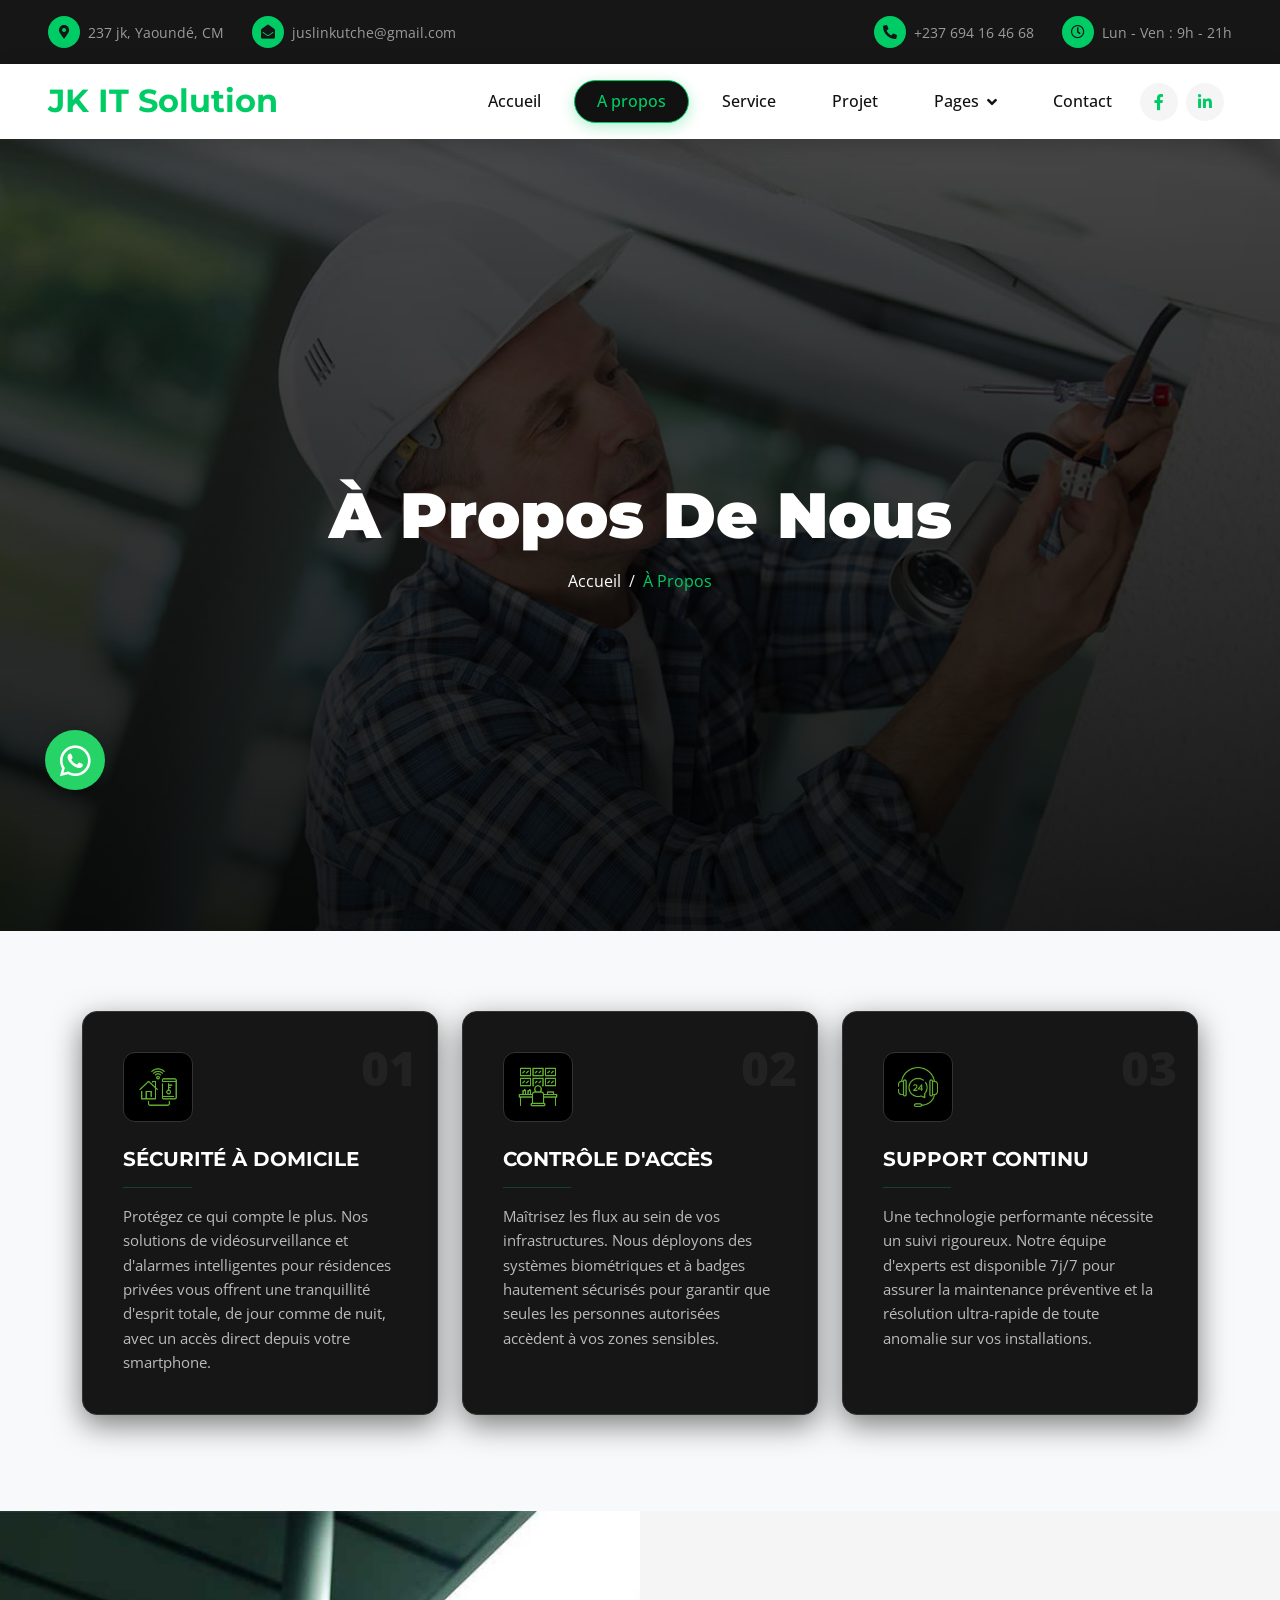
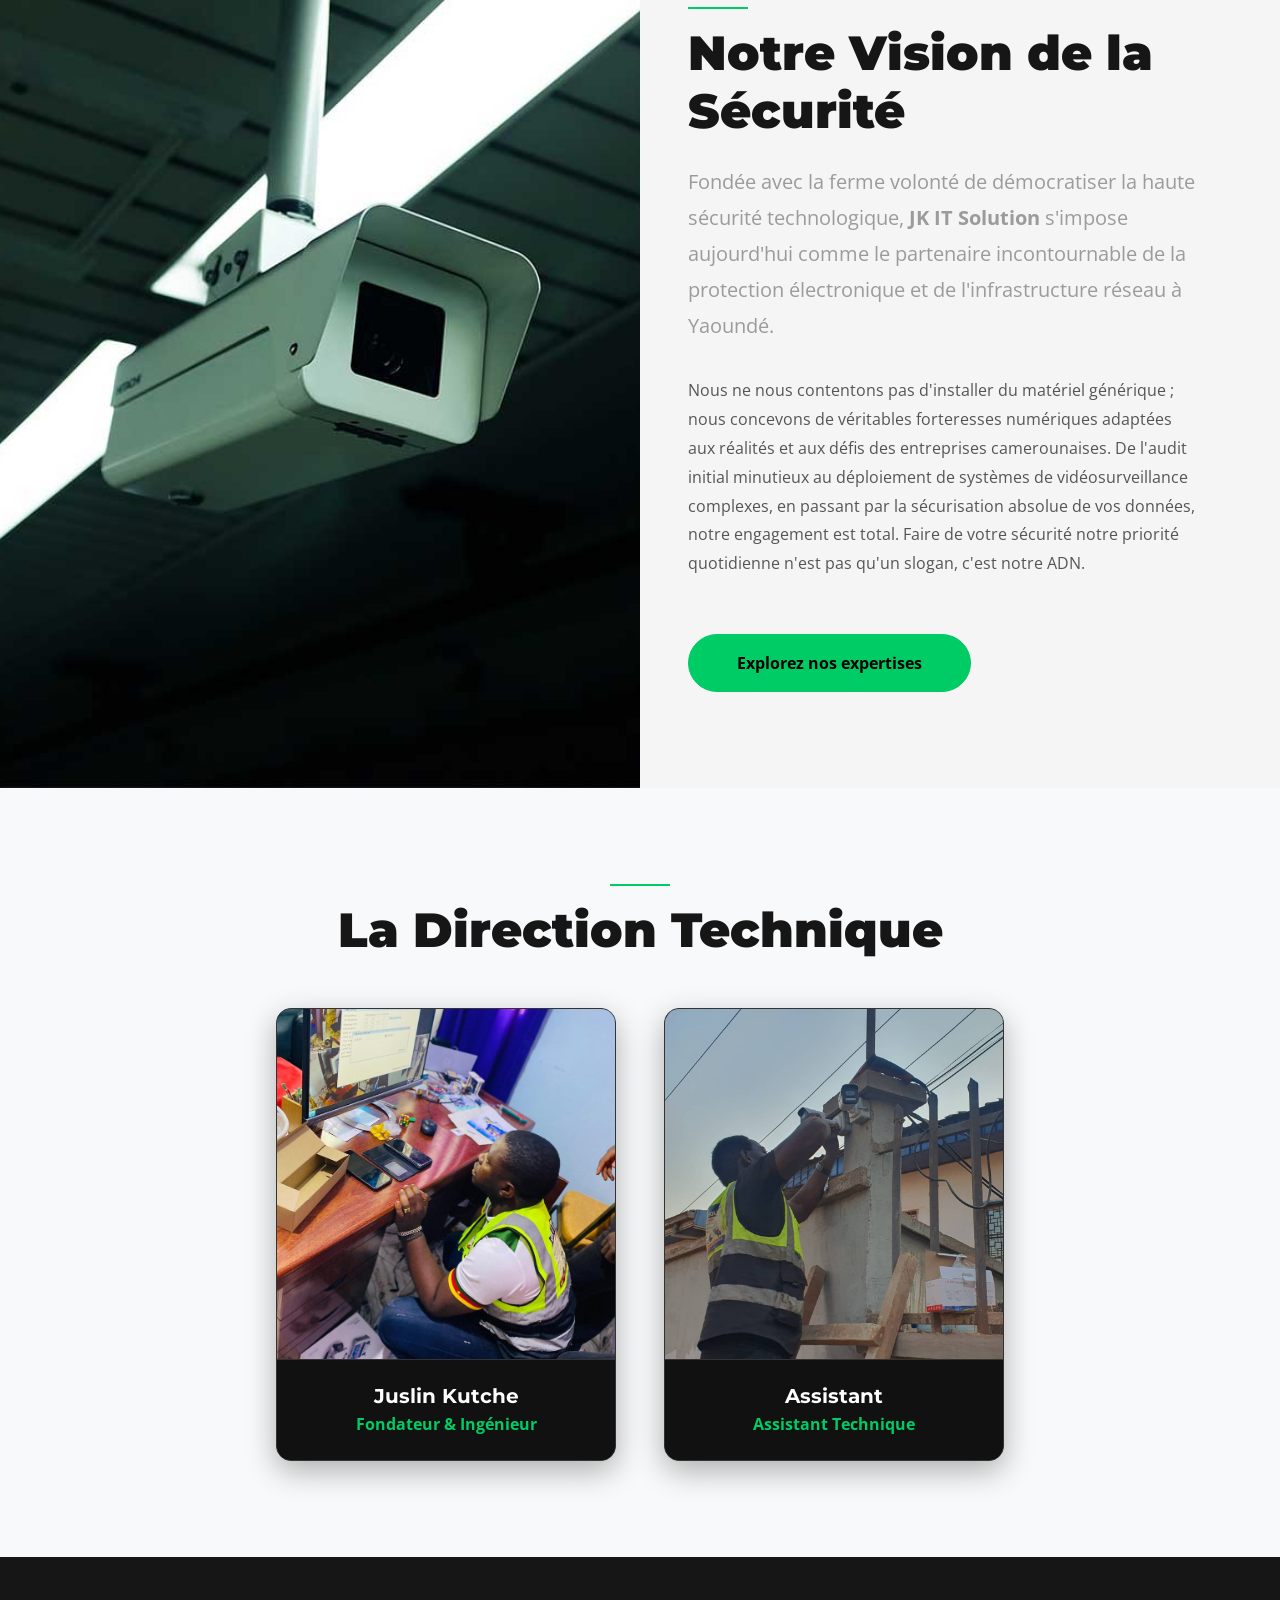
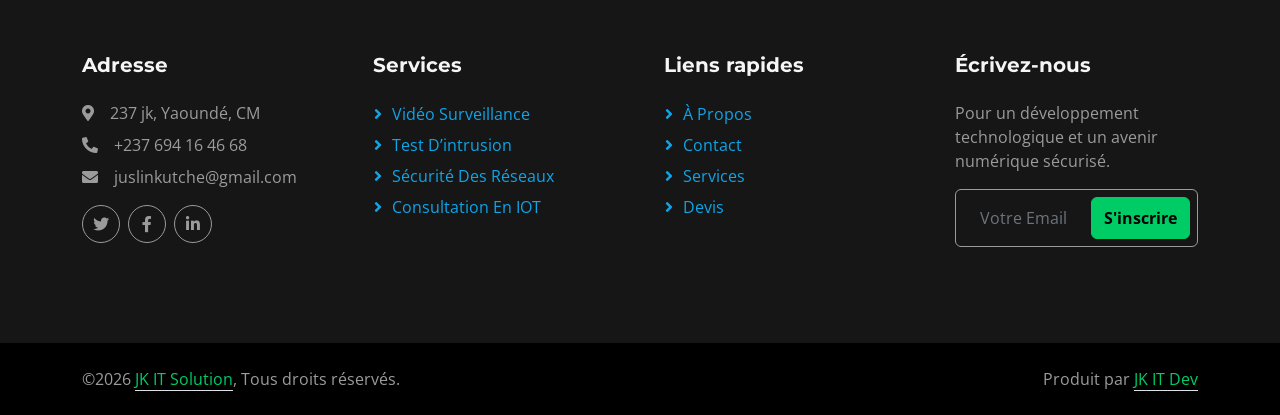
==== about.html @ 3acf7e41 "initial commit" ====
<!DOCTYPE html>
<html lang="fr">

<head>
    <meta charset="utf-8">
    <title>À Propos | JK IT Solution - Vidéosurveillance & Sécurité</title>
    <meta content="width=device-width, initial-scale=1.0" name="viewport">
    <meta content="à propos, JK IT Solution, sécurité, vidéosurveillance, ingénieur, Yaoundé" name="keywords">
    <meta content="Découvrez JK IT Solution, leader en sécurité électronique et infrastructure réseau à Yaoundé, fondé par Juslin Kutche." name="description">

    <link href="img/icon/icon-1.png" rel="icon">

    <link rel="preconnect" href="https://fonts.googleapis.com">
    <link rel="preconnect" href="https://fonts.gstatic.com" crossorigin>
    <link href="https://fonts.googleapis.com/css2?family=Montserrat:wght@500;700;900&family=Open+Sans:wght@400;500&display=swap" rel="stylesheet"> 

    <link href="https://cdnjs.cloudflare.com/ajax/libs/font-awesome/5.10.0/css/all.min.css" rel="stylesheet">
    <link href="https://cdn.jsdelivr.net/npm/bootstrap-icons@1.4.1/font/bootstrap-icons.css" rel="stylesheet">

    <link href="lib/animate/animate.min.css" rel="stylesheet">
    <link href="lib/owlcarousel/assets/owl.carousel.min.css" rel="stylesheet">
    <link href="lib/lightbox/css/lightbox.min.css" rel="stylesheet">

    <link href="css/bootstrap.min.css" rel="stylesheet">
    <link href="css/style.css" rel="stylesheet">

    <style>
        :root {
            --primary: #00cc66 !important; 
            --dark: #111111 !important; 
        }

        .text-primary { color: var(--primary) !important; }
        .bg-primary { background-color: var(--primary) !important; }
        .btn-primary { background-color: var(--primary) !important; border-color: var(--primary) !important; color: #000 !important; font-weight: bold;}
        .btn-primary:hover { background-color: #00994c !important; border-color: #00994c !important; color: #fff !important;}

        /* MENU PREMIUM */
        .navbar { box-shadow: 0 5px 20px rgba(0, 0, 0, 0.2); }
        .navbar-nav .nav-link {
            position: relative; padding: 8px 22px !important; margin: 15px 5px !important; 
            border-radius: 30px; transition: all 0.4s cubic-bezier(0.25, 0.8, 0.25, 1);
            font-weight: 600; color: #aaaaaa; border: 1px solid transparent;
        }
        .navbar-nav .nav-link:hover {
            background-color: #1a1a1a; color: var(--primary) !important;
            border: 1px solid var(--primary); transform: translateY(-2px); 
        }
        .navbar-nav .nav-link.active {
            background-color: var(--dark); color: var(--primary) !important;
            border: 1px solid var(--primary); box-shadow: 0 4px 15px rgba(0, 204, 102, 0.3);
        }

        /* EN-TÊTE GÉANT (88vh) */
        .about-page-header {
            background: linear-gradient(rgba(0, 0, 0, 0.7), rgba(0, 0, 0, 0.9)), url(../img/carousel-1.jpg) center center no-repeat;
            background-size: cover;
            height: 88vh; 
            min-height: 400px;
            display: flex;
            align-items: center;
            justify-content: center;
            margin-bottom: 5rem;
        }
        .about-page-header h1 {
            font-family: 'Montserrat', sans-serif;
            font-weight: 900;
        }

        /* BLOCS FACTS (Noir & Vert) */
        .fact-card {
            background: #161616;
            border-radius: 15px;
            padding: 40px;
            box-shadow: 0 10px 30px rgba(0, 0, 0, 0.5);
            transition: all 0.4s ease;
            border: 1px solid #333333;
            text-align: left;
            position: relative;
            overflow: hidden;
            height: 100%;
        }
        .fact-card:hover {
            transform: translateY(-12px);
            box-shadow: 0 15px 40px rgba(0, 204, 102, 0.15);
            border-color: var(--primary);
        }
        .fact-icon-box {
            width: 70px;
            height: 70px;
            background: #000000;
            border-radius: 12px;
            display: flex;
            align-items: center;
            justify-content: center;
            margin-bottom: 25px;
            transition: 0.4s;
            border: 1px solid #333;
        }
        .fact-card:hover .fact-icon-box { background: var(--primary); border-color: var(--primary); }
        .fact-card:hover .fact-icon-box img { filter: brightness(0); }
        .fact-number {
            position: absolute; right: 20px; top: 20px; font-size: 3rem; font-weight: 900;
            color: #222222; z-index: 0; transition: 0.4s;
        }
        .fact-card:hover .fact-number { color: rgba(0, 204, 102, 0.2); }
        .fact-card h5, .fact-card span { position: relative; z-index: 1; }
        .fact-card h5 { color: #ffffff; font-weight: 700; }
        .fact-card span { color: #bbbbbb; font-size: 0.95rem; line-height: 1.6; display: block;}

        /* CARTES MEMBRES DE L'ÉQUIPE */
        .team-premium-card {
            background: #161616;
            border-radius: 15px;
            overflow: hidden;
            border: 1px solid #333;
            box-shadow: 0 10px 30px rgba(0,0,0,0.3);
            transition: 0.4s;
        }
        .team-premium-card:hover {
            border-color: var(--primary);
            transform: translateY(-10px);
            box-shadow: 0 15px 40px rgba(0, 204, 102, 0.2);
        }
        .team-premium-card .text-center {
            background: #111;
            border-top: 1px solid #333;
        }
        .team-premium-card h5 { color: #fff; font-weight: 700; }
        .team-premium-card span { color: var(--primary) !important; font-weight: bold; }

        /* BOUTON WHATSAPP */
        .whatsapp-float {
            position: fixed; width: 60px; height: 60px; bottom: 110px; right: 45px; 
            background-color: #25d366; color: #FFF; border-radius: 50px; text-align: center; font-size: 35px;
            box-shadow: 2px 2px 15px rgba(0, 0, 0, 0.2); z-index: 1000; display: flex; align-items: center; justify-content: center;
            transition: transform 0.3s ease, box-shadow 0.3s ease; text-decoration: none;
        }
        .whatsapp-float:hover {
            color: #FFF; transform: scale(1.1); box-shadow: 2px 2px 20px rgba(37, 211, 102, 0.5);
        }
        @media (max-width: 768px) {
            .whatsapp-float { width: 50px; height: 50px; bottom: 80px; right: 20px; font-size: 28px; }
        }
    </style>
</head>

<body style="background-color: #f8f9fa;">
    <div id="spinner" class="show bg-white position-fixed translate-middle w-100 vh-100 top-50 start-50 d-flex align-items-center justify-content-center">
        <div class="spinner-border text-primary" style="width: 3rem; height: 3rem;" role="status">
            <span class="sr-only">Chargement...</span>
        </div>
    </div>

    <div class="container-fluid bg-dark px-5">
        <div class="row gx-4 d-none d-lg-flex">
            <div class="col-lg-6 text-start">
                <div class="h-100 d-inline-flex align-items-center py-3 me-4">
                    <div class="btn-sm-square rounded-circle bg-primary me-2">
                        <small class="fa fa-map-marker-alt text-dark"></small>
                    </div>
                    <small>237 jk, Yaoundé, CM</small>
                </div>
                <div class="h-100 d-inline-flex align-items-center py-3">
                    <div class="btn-sm-square rounded-circle bg-primary me-2">
                        <small class="fa fa-envelope-open text-dark"></small>
                    </div>
                    <small>juslinkutche@gmail.com</small>
                </div>
            </div>
            <div class="col-lg-6 text-end">
                <div class="h-100 d-inline-flex align-items-center py-3 me-4">
                    <div class="btn-sm-square rounded-circle bg-primary me-2">
                        <small class="fa fa-phone-alt text-dark"></small>
                    </div>
                    <small>+237 694 16 46 68</small>
                </div>
                <div class="h-100 d-inline-flex align-items-center py-3">
                    <div class="btn-sm-square rounded-circle bg-primary me-2">
                        <small class="far fa-clock text-dark"></small>
                    </div>
                    <small>Lun - Ven : 9h - 21h</small>
                </div>
            </div>
        </div>
    </div>

    <nav class="navbar navbar-expand-lg bg-white navbar-light sticky-top p-0 px-4 px-lg-5">
        <a href="index.html" class="navbar-brand d-flex align-items-center">
            <h2 class="m-0 text-primary">JK IT Solution</h2>
        </a>
        <button type="button" class="navbar-toggler" data-bs-toggle="collapse" data-bs-target="#navbarCollapse">
            <span class="navbar-toggler-icon"></span>
        </button>
        <div class="collapse navbar-collapse" id="navbarCollapse">
            <div class="navbar-nav ms-auto py-4 py-lg-0">
                <a href="index.html" class="nav-item nav-link">Accueil</a>
                <a href="about.html" class="nav-item nav-link active">A propos</a>
                <a href="service.html" class="nav-item nav-link">Service</a>
                <a href="project.html" class="nav-item nav-link">Projet</a>
                <div class="nav-item dropdown">
                    <a href="#" class="nav-link dropdown-toggle" data-bs-toggle="dropdown">Pages</a>
                    <div class="dropdown-menu rounded-0 rounded-bottom m-0">
                        <a href="feature.html" class="dropdown-item">Fonctionnalites</a>
                        <a href="quote.html" class="dropdown-item">Devis gratuit</a>
                        <a href="team.html" class="dropdown-item">Notre equipe</a>
                        <a href="testimonial.html" class="dropdown-item">Temoignages</a>
                    </div>
                </div>
                <a href="contact.html" class="nav-item nav-link">Contact</a>
            </div>
            <div class="h-100 d-lg-inline-flex align-items-center d-none">
                <a class="btn btn-square rounded-circle bg-light text-primary me-2" href="https://web.facebook.com/profile.php?id=61574640522614" target="_blank"><i
                    class="fab fa-facebook-f"></i></a>
                <a class="btn btn-square rounded-circle bg-light text-primary me-2" href=""><i class="fab fa-linkedin-in"></i></a>
            </div>
        </div>
    </nav>

    <div class="container-fluid page-header about-page-header wow fadeIn" data-wow-delay="0.1s">
        <div class="container text-center py-5">
            <h1 class="display-3 text-white mb-3 animated slideInDown">À Propos De Nous</h1>
            <nav aria-label="breadcrumb animated slideInDown">
                <ol class="breadcrumb justify-content-center mb-0">
                    <li class="breadcrumb-item"><a class="text-white" href="index.html">Accueil</a></li>
                    <li class="breadcrumb-item text-primary active" aria-current="page">À Propos</li>
                </ol>
            </nav>
        </div>
    </div>

    <div class="container-xxl py-5 mt-n5">
        <div class="container">
            <div class="row g-4 justify-content-center">
                <div class="col-md-6 col-lg-4 wow fadeInUp" data-wow-delay="0.1s">
                    <div class="fact-card">
                        <div class="fact-number">01</div>
                        <div class="fact-icon-box">
                            <img src="img/icon/icon-3.png" alt="Sécurité Maison" width="40">
                        </div>
                        <h5>SÉCURITÉ À DOMICILE</h5>
                        <hr class="w-25 text-primary my-3">
                        <span>Protégez ce qui compte le plus. Nos solutions de vidéosurveillance et d'alarmes intelligentes pour résidences privées vous offrent une tranquillité d'esprit totale, de jour comme de nuit, avec un accès direct depuis votre smartphone.</span>
                    </div>
                </div>
                <div class="col-md-6 col-lg-4 wow fadeInUp" data-wow-delay="0.3s">
                    <div class="fact-card">
                        <div class="fact-number">02</div>
                        <div class="fact-icon-box">
                            <img src="img/icon/icon-4.png" alt="Accès Contrôlé" width="40">
                        </div>
                        <h5>CONTRÔLE D'ACCÈS</h5>
                        <hr class="w-25 text-primary my-3">
                        <span>Maîtrisez les flux au sein de vos infrastructures. Nous déployons des systèmes biométriques et à badges hautement sécurisés pour garantir que seules les personnes autorisées accèdent à vos zones sensibles.</span>
                    </div>
                </div>
                <div class="col-md-6 col-lg-4 wow fadeInUp" data-wow-delay="0.5s">
                    <div class="fact-card">
                        <div class="fact-number">03</div>
                        <div class="fact-icon-box">
                            <img src="img/icon/icon-2.png" alt="Support" width="40">
                        </div>
                        <h5>SUPPORT CONTINU</h5>
                        <hr class="w-25 text-primary my-3">
                        <span>Une technologie performante nécessite un suivi rigoureux. Notre équipe d'experts est disponible 7j/7 pour assurer la maintenance préventive et la résolution ultra-rapide de toute anomalie sur vos installations.</span>
                    </div>
                </div>
            </div>
        </div>
    </div>

    <div class="container-fluid bg-light overflow-hidden my-5 px-lg-0">
        <div class="container about px-lg-0">
            <div class="row g-0 mx-lg-0">
                <div class="col-lg-6 ps-lg-0" style="min-height: 400px;">
                    <div class="position-relative h-100">
                        <img class="position-absolute img-fluid w-100 h-100" src="img/about.jpg" style="object-fit: cover;" alt="Caméra de surveillance JK IT Solution">
                    </div>
                </div>
                <div class="col-lg-6 about-text py-5 wow fadeIn" data-wow-delay="0.5s">
                    <div class="p-lg-5 pe-lg-0">
                        <div class="bg-primary mb-3" style="width: 60px; height: 2px;"></div>
                        <h1 class="display-5 mb-4">Notre Vision de la Sécurité</h1>
                        <p class="mb-4 pb-2 fs-5" style="line-height: 1.8;">
                            Fondée avec la ferme volonté de démocratiser la haute sécurité technologique, <strong>JK IT Solution</strong> s'impose aujourd'hui comme le partenaire incontournable de la protection électronique et de l'infrastructure réseau à Yaoundé. 
                        </p>
                        <p class="mb-5 pb-2" style="line-height: 1.8; color: #555;">
                            Nous ne nous contentons pas d'installer du matériel générique ; nous concevons de véritables forteresses numériques adaptées aux réalités et aux défis des entreprises camerounaises. De l'audit initial minutieux au déploiement de systèmes de vidéosurveillance complexes, en passant par la sécurisation absolue de vos données, notre engagement est total. Faire de votre sécurité notre priorité quotidienne n'est pas qu'un slogan, c'est notre ADN.
                        </p>
                        
                        <a href="service.html" class="btn btn-primary rounded-pill py-3 px-5">Explorez nos expertises</a>
                    </div>
                </div>
            </div>
        </div>
    </div>

    <div class="container-xxl py-5 mb-5">
        <div class="container">
            <div class="text-center wow fadeInUp" data-wow-delay="0.1s">
                <div class="bg-primary mb-3 mx-auto" style="width: 60px; height: 2px;"></div>
                <h1 class="display-5 mb-5">La Direction Technique</h1>
            </div>
            <div class="row g-5 justify-content-center">
                <div class="col-lg-4 col-md-6 wow fadeInUp" data-wow-delay="0.1s">
                    <div class="team-premium-card">
                        <div class="overflow-hidden position-relative">
                            <img class="img-fluid w-100" src="img/image1.jpg" alt="Juslin Kutche" style="height: 350px; object-fit: cover;">
                        </div>
                        <div class="text-center p-4">
                            <h5 class="mb-1">Juslin Kutche</h5>
                            <span class="text-primary d-block">Fondateur & Ingénieur</span>
                        </div>
                    </div>
                </div>
                <div class="col-lg-4 col-md-6 wow fadeInUp" data-wow-delay="0.3s">
                    <div class="team-premium-card">
                        <div class="overflow-hidden position-relative">
                            <img class="img-fluid w-100" src="img/image2.jpg" alt="Assistant Technique" style="height: 350px; object-fit: cover;">                          
                        </div>
                        <div class="text-center p-4">
                            <h5 class="mb-1">Assistant</h5>
                            <span class="text-primary d-block">Assistant Technique</span>
                        </div>
                    </div>
                </div>
            </div>
        </div>
    </div>
    <div class="container-fluid bg-dark text-secondary footer py-5 wow fadeIn" data-wow-delay="0.1s">
        <div class="container py-5">
            <div class="row g-5">
                <div class="col-lg-3 col-md-6">
                    <h5 class="text-light mb-4">Adresse</h5>
                    <p class="mb-2"><i class="fa fa-map-marker-alt me-3"></i>237 jk, Yaoundé, CM</p>
                    <p class="mb-2"><i class="fa fa-phone-alt me-3"></i>+237 694 16 46 68</p>
                    <p class="mb-2"><i class="fa fa-envelope me-3"></i>juslinkutche@gmail.com</p>
                    <div class="d-flex pt-2">
                        <a class="btn btn-square btn-outline-secondary rounded-circle me-2" href="#"><i class="fab fa-twitter"></i></a>
                        <a class="btn btn-square btn-outline-secondary rounded-circle me-2" href="https://web.facebook.com/profile.php?id=61574640522614" target="_blank"><i class="fab fa-facebook-f"></i></a>
                        <a class="btn btn-square btn-outline-secondary rounded-circle me-2" href="#"><i class="fab fa-linkedin-in"></i></a>
                    </div>
                </div>
                <div class="col-lg-3 col-md-6">
                    <h5 class="text-light mb-4">Services</h5>
                    <a class="btn btn-link" href="service.html">Vidéo surveillance</a>
                    <a class="btn btn-link" href="service.html">Test d’intrusion</a>
                    <a class="btn btn-link" href="service.html">Sécurité des réseaux</a>
                    <a class="btn btn-link" href="service.html">Consultation en IOT</a>
                </div>
                <div class="col-lg-3 col-md-6">
                    <h5 class="text-light mb-4">Liens rapides</h5>
                    <a class="btn btn-link" href="about.html">À propos </a>
                    <a class="btn btn-link" href="contact.html">Contact </a>
                    <a class="btn btn-link" href="service.html">Services</a>
                    <a class="btn btn-link" href="quote.html">Devis</a>
                </div>
                <div class="col-lg-3 col-md-6">
                    <h5 class="text-light mb-4">Écrivez-nous</h5>
                    <p>Pour un développement technologique et un avenir numérique sécurisé.</p>
                    <div class="position-relative w-100">
                        <input required class="form-control bg-transparent border-secondary w-100 py-3 ps-4 pe-5" type="text" placeholder="Votre Email">
                        <a href="contact.html"><button type="button" class="btn btn-primary py-2 position-absolute top-0 end-0 mt-2 me-2">S'inscrire</button></a>
                    </div>
                </div>
            </div>
        </div>
    </div>
    
    <div class="container-fluid py-4" style="background: #000000;">
        <div class="container">
            <div class="row">
                <div class="col-md-6 text-center text-md-start mb-3 mb-md-0">
                    &copy;<span id="year"></span> <a class="border-bottom text-primary" href="#">JK IT Solution</a>, Tous droits réservés.
                </div>
                <div class="col-md-6 text-center text-md-end">
                    Produit par <a class="border-bottom text-primary" href="#">JK IT Dev</a>
                </div>
            </div>
        </div>
    </div>

    <a href="https://wa.me/237694164668" class="whatsapp-float" target="_blank" rel="noopener noreferrer">
        <i class="fab fa-whatsapp"></i>
    </a>

    <a href="#" class="btn btn-lg btn-primary btn-lg-square rounded-circle back-to-top"><i class="bi bi-arrow-up text-dark"></i></a>

    <script src="https://code.jquery.com/jquery-3.4.1.min.js"></script>
    <script src="https://cdn.jsdelivr.net/npm/bootstrap@5.0.0/dist/js/bootstrap.bundle.min.js"></script>
    <script src="lib/wow/wow.min.js"></script>
    <script src="lib/easing/easing.min.js"></script>
    <script src="lib/waypoints/waypoints.min.js"></script>
    <script src="lib/counterup/counterup.min.js"></script>
    <script src="lib/owlcarousel/owl.carousel.min.js"></script>
    <script src="lib/isotope/isotope.pkgd.min.js"></script>
    <script src="lib/lightbox/js/lightbox.min.js"></script>

    <script src="js/main.js"></script>
</body>
</html>
---- css/style.css ----
/********** Template CSS **********/
/* 1. TYPOGRAPHIE : Importation de la police Montserrat pour un look Tech/Cyber */
@import url('https://fonts.googleapis.com/css2?family=Montserrat:wght@500;700;900&display=swap');

:root {
    /* 2. COULEURS : Palette modernisée "Sécurité & IT" */
    --primary: #1E3A8A; /* Bleu marine pro (inspire la sécurité et la confiance) */
    --secondary: #0EA5E9; /* Bleu cyan/clair (pour les accents et le dynamisme) */
    --light: #F3F4F6;
    --dark: #111827;
}

/* Application de la nouvelle police aux titres pour un design plus géométrique et prestigieux */
h1, h2, h3, h4, h5, h6, .navbar-brand {
    font-family: 'Montserrat', sans-serif !important;
}

.fw-medium {
    font-weight: 500 !important;
}

.fw-bold {
    font-weight: 700 !important;
}

.fw-black {
    font-weight: 900 !important;
}

.back-to-top {
    position: fixed;
    display: none;
    right: 45px;
    bottom: 45px;
    z-index: 99;
}


/*** Spinner ***/
#spinner {
    opacity: 0;
    visibility: hidden;
    transition: opacity .5s ease-out, visibility 0s linear .5s;
    z-index: 99999;
}

#spinner.show {
    transition: opacity .5s ease-out, visibility 0s linear 0s;
    visibility: visible;
    opacity: 1;
}


/*** Button ***/
.btn {
    font-weight: 500;
    transition: .5s;
}

.btn.btn-primary {
    color: #FFFFFF;
}

.btn-square {
    width: 38px;
    height: 38px;
}

.btn-sm-square {
    width: 32px;
    height: 32px;
}

.btn-lg-square {
    width: 48px;
    height: 48px;
}

.btn-square,
.btn-sm-square,
.btn-lg-square {
    padding: 0;
    display: flex;
    align-items: center;
    justify-content: center;
    font-weight: normal;
}

/*** Navbar ***/
.navbar.sticky-top {
    top: -100px;
    transition: .5s;
}

.navbar .navbar-brand {
    height: 75px;
}

.navbar .navbar-nav .nav-link {
    margin-right: 30px;
    padding: 25px 0;
    color: var(--dark);
    font-weight: 500;
    outline: none;
}

.navbar .navbar-nav .nav-link:hover,
.navbar .navbar-nav .nav-link.active {
    color: var(--primary);
}

.navbar .dropdown-toggle::after {
    border: none;
    content: "\f107";
    font-family: "Font Awesome 5 Free";
    font-weight: 900;
    vertical-align: middle;
    margin-left: 8px;
}

@media (max-width: 991.98px) {
    .navbar .navbar-nav .nav-link  {
        margin-right: 0;
        padding: 10px 0;
    }

    .navbar .navbar-nav {
        border-top: 1px solid #EEEEEE;
    }
}

@media (min-width: 992px) {
    .navbar .nav-item .dropdown-menu {
        display: block;
        border: none;
        margin-top: 0;
        top: 150%;
        opacity: 0;
        visibility: hidden;
        transition: .5s;
    }

    .navbar .nav-item:hover .dropdown-menu {
        top: 100%;
        visibility: visible;
        transition: .5s;
        opacity: 1;
    }
}

.navbar .btn:hover {
    color: #FFFFFF !important;
    background: var(--primary) !important;
}


/*** Header ***/
.header-carousel .carousel-inner {
    position: absolute;
    width: 100%;
    height: 100%;
    top: 0;
    left: 0;
    display: flex;
    align-items: center;
    background: rgba(22, 22, 22, .7);
}

@media (max-width: 768px) {
    .header-carousel .owl-carousel-item {
        position: relative;
        min-height: 500px;
    }
    
    .header-carousel .owl-carousel-item img {
        position: absolute;
        width: 100%;
        height: 100%;
        object-fit: cover;
    }

    .header-carousel .owl-carousel-item h5,
    .header-carousel .owl-carousel-item p {
        font-size: 14px !important;
        font-weight: 400 !important;
    }

    .header-carousel .owl-carousel-item h1 {
        font-size: 30px;
        font-weight: 600;
    }
}

.header-carousel .owl-nav {
    position: absolute;
    width: 200px;
    height: 45px;
    bottom: 30px;
    left: 50%;
    transform: translateX(-50%);
    display: flex;
    justify-content: space-between;
}

.header-carousel .owl-nav .owl-prev,
.header-carousel .owl-nav .owl-next {
    width: 45px;
    height: 45px;
    display: flex;
    align-items: center;
    justify-content: center;
    color: #FFFFFF;
    background: transparent;
    border: 1px solid #FFFFFF;
    border-radius: 45px;
    font-size: 22px;
    transition: .5s;
}

.header-carousel .owl-nav .owl-prev:hover,
.header-carousel .owl-nav .owl-next:hover {
    background: var(--primary);
    border-color: var(--primary);
}

.header-carousel .owl-dots {
    position: absolute;
    height: 45px;
    bottom: 30px;
    left: 50%;
    transform: translateX(-50%);
    display: flex;
    align-items: center;
    justify-content: center;
}

.header-carousel .owl-dot {
    position: relative;
    display: inline-block;
    margin: 0 5px;
    width: 15px;
    height: 15px;
    background: transparent;
    border: 1px solid #FFFFFF;
    border-radius: 15px;
    transition: .5s;
}

.header-carousel .owl-dot::after {
    position: absolute;
    content: "";
    width: 5px;
    height: 5px;
    top: 4px;
    left: 4px;
    background: #FFFFFF;
    border-radius: 5px;
}

.header-carousel .owl-dot.active {
    background: var(--primary);
    border-color: var(--primary);
}

.page-header {
    background: linear-gradient(rgba(22, 22, 22, .7), rgba(22, 22, 22, .7)), url(../img/carousel-1.jpg) center center no-repeat;
    background-size: cover;
}

.breadcrumb-item + .breadcrumb-item::before {
    color: var(--light);
}


/*** About ***/
@media (min-width: 992px) {
    .container.about {
        max-width: 100% !important;
    }

    .about-text  {
        padding-right: calc(((100% - 960px) / 2) + .75rem);
    }
}

@media (min-width: 1200px) {
    .about-text  {
        padding-right: calc(((100% - 1140px) / 2) + .75rem);
    }
}

@media (min-width: 1400px) {
    .about-text  {
        padding-right: calc(((100% - 1320px) / 2) + .75rem);
    }
}


/*** Service ***/
.service-row {
    box-shadow: 0 0 45px rgba(9, 77, 166, 0.08);
}

.service-item {
    border-color: rgba(11, 30, 100, 0.03) !important;
    /* 3. INTERACTIVITÉ : Ajout de la transition pour l'animation fluide */
    transition: transform 0.3s ease, box-shadow 0.3s ease;
}

/* 3. INTERACTIVITÉ : Effet de soulèvement (Hover) au passage de la souris */
.service-item:hover {
    transform: translateY(-10px);
    box-shadow: 0 10px 25px rgba(30, 58, 138, 0.15); /* Ombre aux tons bleutés */
    border-color: transparent !important;
}

.service-item .btn {
    width: 38px;
    height: 38px;
    display: inline-flex;
    align-items: center;
    color: #FFFFFF;
    background: var(--primary);
    border-radius: 38px;
    white-space: nowrap;
    overflow: hidden;
    transition: .5s;
}

.service-item:hover .btn {
    width: 140px;
}


/*** Feature ***/
@media (min-width: 992px) {
    .container.feature {
        max-width: 100% !important;
    }

    .feature-text  {
        padding-left: calc(((100% - 960px) / 2) + .75rem);
    }
}

@media (min-width: 1200px) {
    .feature-text  {
        padding-left: calc(((100% - 1140px) / 2) + .75rem);
    }
}

@media (min-width: 1400px) {
    .feature-text  {
        padding-left: calc(((100% - 1320px) / 2) + .75rem);
    }
}


/*** Project Portfolio ***/
#portfolio-flters li {
    display: inline-block;
    font-weight: 500;
    color: var(--dark);
    cursor: pointer;
    transition: .5s;
    border-bottom: 2px solid transparent;
}

#portfolio-flters li:hover,
#portfolio-flters li.active {
    color: var(--primary);
    border-color: var(--primary);
}

.portfolio-inner {
    position: relative;
    overflow: hidden;
    box-shadow: 0 0 45px rgba(0, 0, 0, .07);
}

.portfolio-inner img {
    transition: .5s;
}

.portfolio-inner:hover img {
    transform: scale(1.1);
}

.portfolio-inner .portfolio-text {
    position: absolute;
    width: 100%;
    left: 0;
    bottom: -50px;
    opacity: 0;
    transition: .5s;
}

.portfolio-inner:hover .portfolio-text {
    bottom: 0;
    opacity: 1;
}


/*** Quote ***/
@media (min-width: 992px) {
    .container.quote {
        max-width: 100% !important;
    }

    .quote-text  {
        padding-right: calc(((100% - 960px) / 2) + .75rem);
    }
}

@media (min-width: 1200px) {
    .quote-text  {
        padding-right: calc(((100% - 1140px) / 2) + .75rem);
    }
}

@media (min-width: 1400px) {
    .quote-text  {
        padding-right: calc(((100% - 1320px) / 2) + .75rem);
    }
}


/*** Team ***/
.team-item {
    box-shadow: 0 0 45px rgba(0, 0, 0, .08);
}

.team-item img {
    transition: .5s;
}

.team-item:hover img {
    transform: scale(1.1);
}

.team-item .team-social {
    position: absolute;
    width: 0;
    height: 0;
    top: 50%;
    left: 50%;
    display: flex;
    align-items: center;
    justify-content: center;
    background: rgba(22, 22, 22, .7);
    opacity: 0;
    transition: .5s;
}

.team-item:hover .team-social {
    width: 100%;
    height: 100%;
    top: 0;
    left: 0;
    opacity: 1;
}

.team-item .team-social .btn {
    opacity: 0;
}

.team-item:hover .team-social .btn {
    opacity: 1;
}


/*** Testimonial ***/
.testimonial-carousel {
    display: flex !important;
    flex-direction: column-reverse;
    max-width: 700px;
    margin: 0 auto;
}

.testimonial-carousel .owl-dots {
    height: 100px;
    display: flex;
    align-items: center;
    justify-content: center;
    margin-bottom: 30px;
}

.testimonial-carousel .owl-dots .owl-dot {
    position: relative;
    width: 60px;
    height: 60px;
    margin: 0 5px;
    transition: .5s;
}

.testimonial-carousel .owl-dots .owl-dot.active {
    width: 100px;
    height: 100px;
}

.testimonial-carousel .owl-dots .owl-dot::after {
    position: absolute;
    width: 40px;
    height: 40px;
    bottom: -20px;
    left: 50%;
    transform: translateX(-50%);
    display: flex;
    align-items: center;
    justify-content: center;
    content: "\f10d";
    font-family: "Font Awesome 5 Free";
    font-weight: 900;
    color: var(--primary);
    background: aqua;
    border-radius: 40px;
    transition: .5s;
    opacity: 0;
}

.testimonial-carousel .owl-dots .owl-dot.active::after {
    opacity: 1;
}

.testimonial-carousel .owl-dots .owl-dot img {
    border-radius: 60px;
    opacity: .4;
    transition: .5s;
}

.testimonial-carousel .owl-dots .owl-dot.active img {
    opacity: 1;
}


/*** Contact ***/
@media (min-width: 992px) {
    .container.contact {
        max-width: 100% !important;
    }

    .contact-text  {
        padding-left: calc(((100% - 960px) / 2) + .75rem);
    }
}

@media (min-width: 1200px) {
    .contact-text  {
        padding-left: calc(((100% - 1140px) / 2) + .75rem);
    }
}

@media (min-width: 1400px) {
    .contact-text  {
        padding-left: calc(((100% - 1320px) / 2) + .75rem);
    }
}


/*** Footer ***/
.footer .btn.btn-link {
    display: block;
    margin-bottom: 5px;
    padding: 0;
    text-align: left;
    color: var(--secondary);
    font-weight: normal;
    text-transform: capitalize;
    transition: .3s;
}

.footer .btn.btn-link::before {
    position: relative;
    content: "\f105";
    font-family: "Font Awesome 5 Free";
    font-weight: 900;
    margin-right: 10px;
}

.footer .btn.btn-link:hover {
    color: var(--primary);
    letter-spacing: 1px;
    box-shadow: none;
}
/*** WhatsApp Floating Button ***/
.whatsapp-float {
    position: fixed;
    width: 60px;
    height: 60px;
    bottom: 45px;
    left: 45px; 
    background-color: #25d366;
    color: #FFF;
    border-radius: 50px;
    text-align: center;
    font-size: 35px;
    box-shadow: 2px 2px 15px rgba(0, 0, 0, 0.2);
    z-index: 1000;
    display: flex;
    align-items: center;
    justify-content: center;
    transition: transform 0.3s ease, box-shadow 0.3s ease;
    text-decoration: none;
}

.whatsapp-float:hover {
    color: #FFF;
    transform: scale(1.1);
    box-shadow: 2px 2px 20px rgba(37, 211, 102, 0.5);
}

@media (max-width: 768px) {
    .whatsapp-float {
        width: 50px;
        height: 50px;
        bottom: 20px;
        left: 20px;
        font-size: 28px;
    }
}
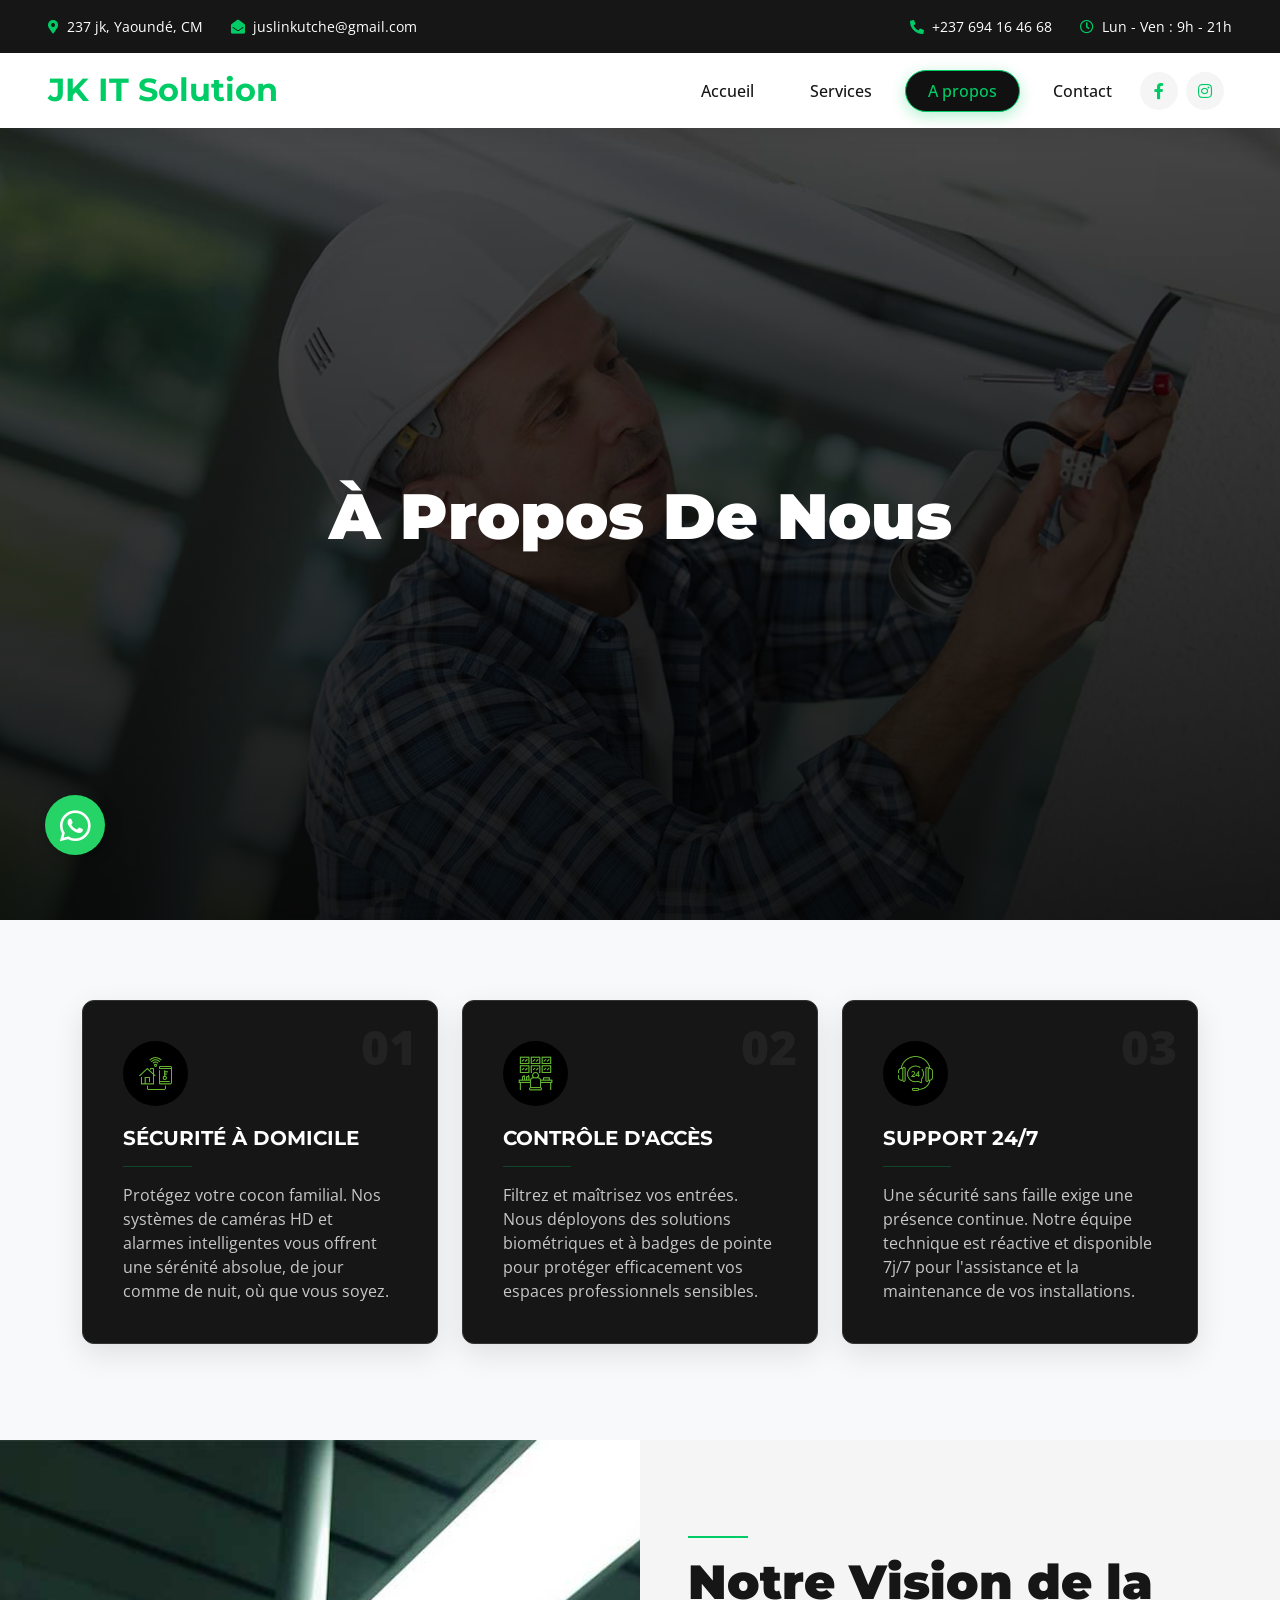
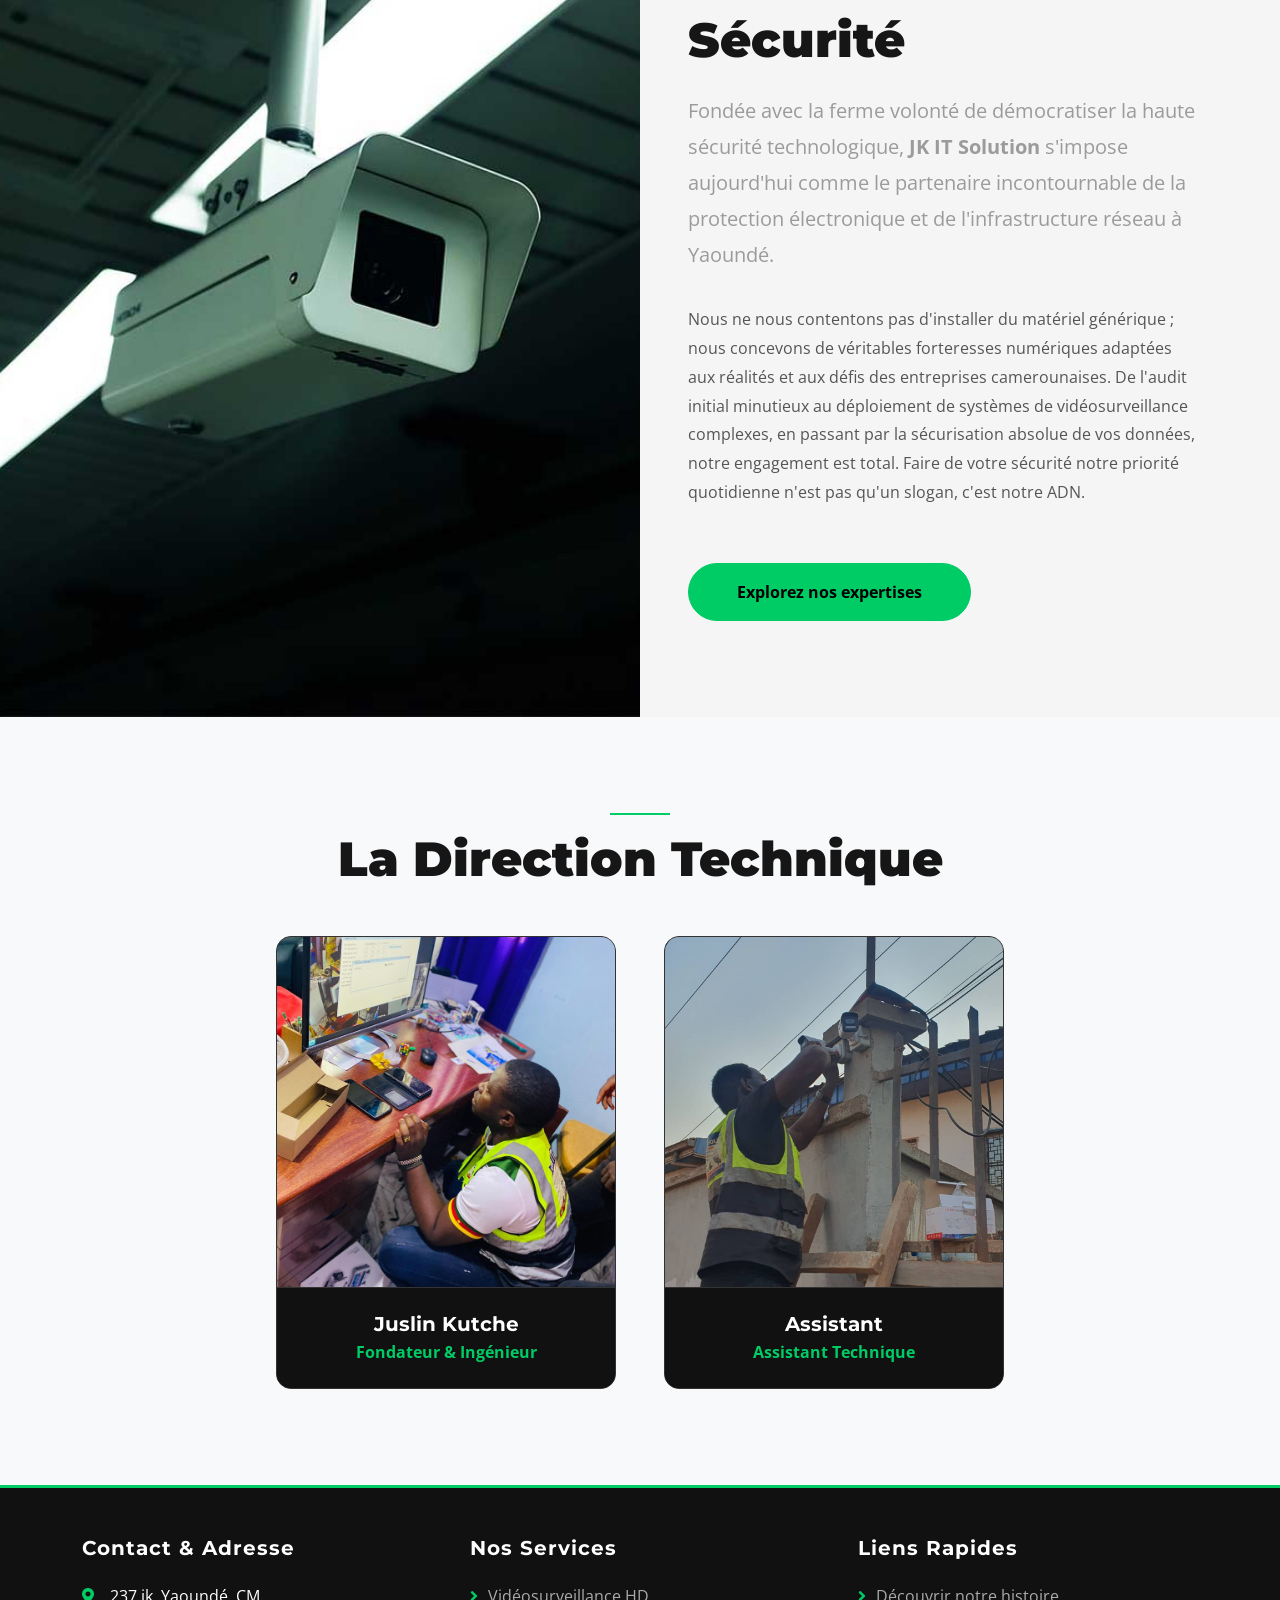
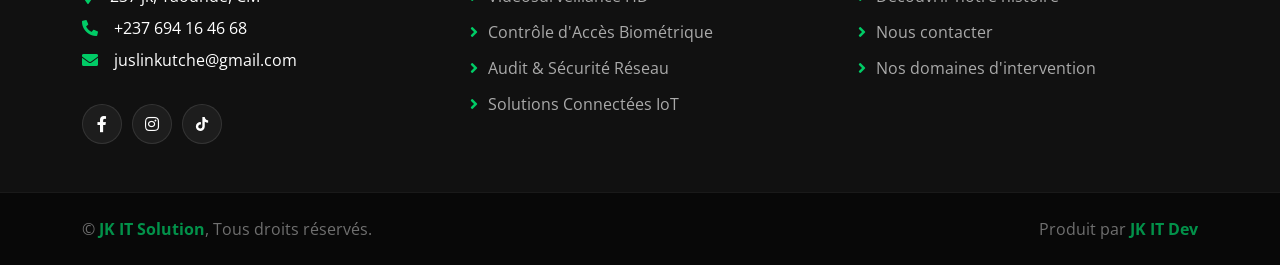
==== commit 2d1a34f1: "page A propos terminé" ====
--- a/about.html
+++ b/about.html
@@ -27,7 +27,7 @@
     <style>
         :root {
             --primary: #00cc66 !important; 
-            --dark: #111111 !important; 
+            --dark: #161616 !important; 
         }
 
         .text-primary { color: var(--primary) !important; }
@@ -35,23 +35,23 @@
         .btn-primary { background-color: var(--primary) !important; border-color: var(--primary) !important; color: #000 !important; font-weight: bold;}
         .btn-primary:hover { background-color: #00994c !important; border-color: #00994c !important; color: #fff !important;}
 
-        /* MENU PREMIUM */
-        .navbar { box-shadow: 0 5px 20px rgba(0, 0, 0, 0.2); }
+        /* MENU PREMIUM EN PILULES */
+        .navbar { box-shadow: 0 5px 20px rgba(0, 0, 0, 0.1); background-color: #ffffff !important; }
         .navbar-nav .nav-link {
             position: relative; padding: 8px 22px !important; margin: 15px 5px !important; 
             border-radius: 30px; transition: all 0.4s cubic-bezier(0.25, 0.8, 0.25, 1);
-            font-weight: 600; color: #aaaaaa; border: 1px solid transparent;
+            font-weight: 600; color: #555555; border: 1px solid transparent;
         }
         .navbar-nav .nav-link:hover {
             background-color: #1a1a1a; color: var(--primary) !important;
             border: 1px solid var(--primary); transform: translateY(-2px); 
         }
         .navbar-nav .nav-link.active {
-            background-color: var(--dark); color: var(--primary) !important;
+            background-color: #111111; color: var(--primary) !important;
             border: 1px solid var(--primary); box-shadow: 0 4px 15px rgba(0, 204, 102, 0.3);
         }
 
-        /* EN-TÊTE GÉANT (88vh) */
+        /* EN-TÊTE GÉANT */
         .about-page-header {
             background: linear-gradient(rgba(0, 0, 0, 0.7), rgba(0, 0, 0, 0.9)), url(../img/carousel-1.jpg) center center no-repeat;
             background-size: cover;
@@ -69,79 +69,60 @@
 
         /* BLOCS FACTS (Noir & Vert) */
         .fact-card {
-            background: #161616;
-            border-radius: 15px;
-            padding: 40px;
-            box-shadow: 0 10px 30px rgba(0, 0, 0, 0.5);
-            transition: all 0.4s ease;
-            border: 1px solid #333333;
-            text-align: left;
-            position: relative;
-            overflow: hidden;
-            height: 100%;
+            background: #161616; border-radius: 12px; padding: 40px; 
+            box-shadow: 0 10px 30px rgba(0, 0, 0, 0.1); transition: 0.4s;
+            border: 1px solid #333; height: 100%; position: relative; overflow: hidden;
         }
         .fact-card:hover {
-            transform: translateY(-12px);
-            box-shadow: 0 15px 40px rgba(0, 204, 102, 0.15);
-            border-color: var(--primary);
-        }
-        .fact-icon-box {
-            width: 70px;
-            height: 70px;
-            background: #000000;
-            border-radius: 12px;
-            display: flex;
-            align-items: center;
-            justify-content: center;
-            margin-bottom: 25px;
-            transition: 0.4s;
-            border: 1px solid #333;
-        }
-        .fact-card:hover .fact-icon-box { background: var(--primary); border-color: var(--primary); }
-        .fact-card:hover .fact-icon-box img { filter: brightness(0); }
+            transform: translateY(-10px); border-color: var(--primary);
+            box-shadow: 0 15px 40px rgba(0, 204, 102, 0.2);
+        }
+        .fact-icon {
+            width: 65px; height: 65px; background: #000; border-radius: 50%;
+            display: flex; align-items: center; justify-content: center; margin-bottom: 20px; transition: 0.4s;
+        }
+        .fact-card:hover .fact-icon { background: var(--primary); }
+        .fact-card:hover .fact-icon img { filter: brightness(0); }
         .fact-number {
-            position: absolute; right: 20px; top: 20px; font-size: 3rem; font-weight: 900;
-            color: #222222; z-index: 0; transition: 0.4s;
-        }
-        .fact-card:hover .fact-number { color: rgba(0, 204, 102, 0.2); }
-        .fact-card h5, .fact-card span { position: relative; z-index: 1; }
-        .fact-card h5 { color: #ffffff; font-weight: 700; }
-        .fact-card span { color: #bbbbbb; font-size: 0.95rem; line-height: 1.6; display: block;}
+            position: absolute; right: 20px; top: 10px; font-size: 3rem; font-weight: 900;
+            color: #222; transition: 0.4s; z-index: 0;
+        }
+        .fact-card:hover .fact-number { color: rgba(0, 204, 102, 0.1); }
+        .fact-card h5 { color: #ffffff; font-weight: 700; position: relative; z-index: 1;}
+        .fact-card span { color: #bbbbbb; position: relative; z-index: 1; display: block;}
 
         /* CARTES MEMBRES DE L'ÉQUIPE */
         .team-premium-card {
-            background: #161616;
-            border-radius: 15px;
-            overflow: hidden;
-            border: 1px solid #333;
-            box-shadow: 0 10px 30px rgba(0,0,0,0.3);
-            transition: 0.4s;
-        }
-        .team-premium-card:hover {
-            border-color: var(--primary);
-            transform: translateY(-10px);
-            box-shadow: 0 15px 40px rgba(0, 204, 102, 0.2);
-        }
-        .team-premium-card .text-center {
-            background: #111;
-            border-top: 1px solid #333;
-        }
+            background: #161616; border-radius: 15px; overflow: hidden; border: 1px solid #333; transition: 0.4s;
+        }
+        .team-premium-card:hover { border-color: var(--primary); transform: translateY(-10px); }
+        .team-premium-card .text-center { background: #111; border-top: 1px solid #333; }
         .team-premium-card h5 { color: #fff; font-weight: 700; }
-        .team-premium-card span { color: var(--primary) !important; font-weight: bold; }
-
-        /* BOUTON WHATSAPP */
+
+        /* BOUTON WHATSAPP À GAUCHE */
         .whatsapp-float {
-            position: fixed; width: 60px; height: 60px; bottom: 110px; right: 45px; 
-            background-color: #25d366; color: #FFF; border-radius: 50px; text-align: center; font-size: 35px;
-            box-shadow: 2px 2px 15px rgba(0, 0, 0, 0.2); z-index: 1000; display: flex; align-items: center; justify-content: center;
-            transition: transform 0.3s ease, box-shadow 0.3s ease; text-decoration: none;
-        }
-        .whatsapp-float:hover {
-            color: #FFF; transform: scale(1.1); box-shadow: 2px 2px 20px rgba(37, 211, 102, 0.5);
-        }
-        @media (max-width: 768px) {
-            .whatsapp-float { width: 50px; height: 50px; bottom: 80px; right: 20px; font-size: 28px; }
-        }
+            position: fixed !important; width: 60px !important; height: 60px !important; 
+            bottom: 45px !important; left: 45px !important; right: auto !important; 
+            background-color: #25d366 !important; color: #FFF !important; border-radius: 50px !important; 
+            text-align: center !important; font-size: 35px !important; box-shadow: 2px 2px 15px rgba(0, 0, 0, 0.3) !important; 
+            z-index: 9999 !important; display: flex !important; align-items: center !important; justify-content: center !important;
+            transition: 0.3s !important; text-decoration: none !important;
+        }
+        .whatsapp-float:hover { transform: scale(1.1) !important; box-shadow: 2px 2px 20px rgba(37, 211, 102, 0.6) !important; color: #fff !important;}
+        @media (max-width: 768px) { .whatsapp-float { width: 50px !important; height: 50px !important; bottom: 20px !important; left: 20px !important; font-size: 28px !important; } }
+
+        /* FOOTER ÉPURÉ (Même que l'accueil) */
+        .footer-premium { background: #111111 !important; border-top: 3px solid var(--primary); }
+        .footer-premium h5 { color: #ffffff; font-weight: 700; letter-spacing: 1px; margin-bottom: 25px; font-family: 'Montserrat', sans-serif; }
+        .footer-link-custom { color: #aaaaaa; text-decoration: none; display: block; margin-bottom: 12px; transition: 0.3s; }
+        .footer-link-custom::before { content: "\f105"; font-family: "Font Awesome 5 Free"; font-weight: 900; margin-right: 10px; color: var(--primary); transition: 0.3s; }
+        .footer-link-custom:hover { color: var(--primary); transform: translateX(8px); }
+        .social-icon-circle {
+            width: 40px; height: 40px; display: inline-flex; align-items: center; justify-content: center;
+            background: rgba(255,255,255,0.05); border-radius: 50%; color: #fff; margin-right: 10px;
+            transition: 0.4s; border: 1px solid rgba(255,255,255,0.1); text-decoration: none;
+        }
+        .social-icon-circle:hover { background: var(--primary); color: #000; border-color: var(--primary); transform: translateY(-5px); }
     </style>
 </head>
 
@@ -156,30 +137,22 @@
         <div class="row gx-4 d-none d-lg-flex">
             <div class="col-lg-6 text-start">
                 <div class="h-100 d-inline-flex align-items-center py-3 me-4">
-                    <div class="btn-sm-square rounded-circle bg-primary me-2">
-                        <small class="fa fa-map-marker-alt text-dark"></small>
-                    </div>
-                    <small>237 jk, Yaoundé, CM</small>
+                    <small class="fa fa-map-marker-alt text-primary me-2"></small>
+                    <small class="text-white">237 jk, Yaoundé, CM</small>
                 </div>
                 <div class="h-100 d-inline-flex align-items-center py-3">
-                    <div class="btn-sm-square rounded-circle bg-primary me-2">
-                        <small class="fa fa-envelope-open text-dark"></small>
-                    </div>
-                    <small>juslinkutche@gmail.com</small>
+                    <small class="fa fa-envelope-open text-primary me-2"></small>
+                    <small class="text-white">juslinkutche@gmail.com</small>
                 </div>
             </div>
             <div class="col-lg-6 text-end">
                 <div class="h-100 d-inline-flex align-items-center py-3 me-4">
-                    <div class="btn-sm-square rounded-circle bg-primary me-2">
-                        <small class="fa fa-phone-alt text-dark"></small>
-                    </div>
-                    <small>+237 694 16 46 68</small>
+                    <small class="fa fa-phone-alt text-primary me-2"></small>
+                    <small class="text-white">+237 694 16 46 68</small>
                 </div>
                 <div class="h-100 d-inline-flex align-items-center py-3">
-                    <div class="btn-sm-square rounded-circle bg-primary me-2">
-                        <small class="far fa-clock text-dark"></small>
-                    </div>
-                    <small>Lun - Ven : 9h - 21h</small>
+                    <small class="far fa-clock text-primary me-2"></small>
+                    <small class="text-white">Lun - Ven : 9h - 21h</small>
                 </div>
             </div>
         </div>
@@ -195,24 +168,13 @@
         <div class="collapse navbar-collapse" id="navbarCollapse">
             <div class="navbar-nav ms-auto py-4 py-lg-0">
                 <a href="index.html" class="nav-item nav-link">Accueil</a>
+                <a href="service.html" class="nav-item nav-link">Services</a>
                 <a href="about.html" class="nav-item nav-link active">A propos</a>
-                <a href="service.html" class="nav-item nav-link">Service</a>
-                <a href="project.html" class="nav-item nav-link">Projet</a>
-                <div class="nav-item dropdown">
-                    <a href="#" class="nav-link dropdown-toggle" data-bs-toggle="dropdown">Pages</a>
-                    <div class="dropdown-menu rounded-0 rounded-bottom m-0">
-                        <a href="feature.html" class="dropdown-item">Fonctionnalites</a>
-                        <a href="quote.html" class="dropdown-item">Devis gratuit</a>
-                        <a href="team.html" class="dropdown-item">Notre equipe</a>
-                        <a href="testimonial.html" class="dropdown-item">Temoignages</a>
-                    </div>
-                </div>
                 <a href="contact.html" class="nav-item nav-link">Contact</a>
             </div>
             <div class="h-100 d-lg-inline-flex align-items-center d-none">
-                <a class="btn btn-square rounded-circle bg-light text-primary me-2" href="https://web.facebook.com/profile.php?id=61574640522614" target="_blank"><i
-                    class="fab fa-facebook-f"></i></a>
-                <a class="btn btn-square rounded-circle bg-light text-primary me-2" href=""><i class="fab fa-linkedin-in"></i></a>
+                <a class="btn btn-square rounded-circle bg-light text-primary me-2" href="https://www.facebook.com/share/1HWQBkejXY/?mibextid=wwXIfr" target="_blank"><i class="fab fa-facebook-f"></i></a>
+                <a class="btn btn-square rounded-circle bg-light text-primary me-2" href="https://www.instagram.com/jk_itsolution?igsh=aWxyZHh6OGpoamgz" target="_blank"><i class="fab fa-instagram"></i></a>
             </div>
         </div>
     </nav>
@@ -220,12 +182,6 @@
     <div class="container-fluid page-header about-page-header wow fadeIn" data-wow-delay="0.1s">
         <div class="container text-center py-5">
             <h1 class="display-3 text-white mb-3 animated slideInDown">À Propos De Nous</h1>
-            <nav aria-label="breadcrumb animated slideInDown">
-                <ol class="breadcrumb justify-content-center mb-0">
-                    <li class="breadcrumb-item"><a class="text-white" href="index.html">Accueil</a></li>
-                    <li class="breadcrumb-item text-primary active" aria-current="page">À Propos</li>
-                </ol>
-            </nav>
         </div>
     </div>
 
@@ -235,34 +191,34 @@
                 <div class="col-md-6 col-lg-4 wow fadeInUp" data-wow-delay="0.1s">
                     <div class="fact-card">
                         <div class="fact-number">01</div>
-                        <div class="fact-icon-box">
-                            <img src="img/icon/icon-3.png" alt="Sécurité Maison" width="40">
-                        </div>
-                        <h5>SÉCURITÉ À DOMICILE</h5>
+                        <div class="fact-icon">
+                            <img src="img/icon/icon-3.png" alt="Caméra" width="35">
+                        </div>
+                        <h5 class="text-white">SÉCURITÉ À DOMICILE</h5>
                         <hr class="w-25 text-primary my-3">
-                        <span>Protégez ce qui compte le plus. Nos solutions de vidéosurveillance et d'alarmes intelligentes pour résidences privées vous offrent une tranquillité d'esprit totale, de jour comme de nuit, avec un accès direct depuis votre smartphone.</span>
+                        <span class="text-light" style="opacity: 0.8;">Protégez votre cocon familial. Nos systèmes de caméras HD et alarmes intelligentes vous offrent une sérénité absolue, de jour comme de nuit, où que vous soyez.</span>
                     </div>
                 </div>
                 <div class="col-md-6 col-lg-4 wow fadeInUp" data-wow-delay="0.3s">
                     <div class="fact-card">
                         <div class="fact-number">02</div>
-                        <div class="fact-icon-box">
-                            <img src="img/icon/icon-4.png" alt="Accès Contrôlé" width="40">
-                        </div>
-                        <h5>CONTRÔLE D'ACCÈS</h5>
+                        <div class="fact-icon">
+                            <img src="img/icon/icon-4.png" alt="Accès" width="35">
+                        </div>
+                        <h5 class="text-white">CONTRÔLE D'ACCÈS</h5>
                         <hr class="w-25 text-primary my-3">
-                        <span>Maîtrisez les flux au sein de vos infrastructures. Nous déployons des systèmes biométriques et à badges hautement sécurisés pour garantir que seules les personnes autorisées accèdent à vos zones sensibles.</span>
+                        <span class="text-light" style="opacity: 0.8;">Filtrez et maîtrisez vos entrées. Nous déployons des solutions biométriques et à badges de pointe pour protéger efficacement vos espaces professionnels sensibles.</span>
                     </div>
                 </div>
                 <div class="col-md-6 col-lg-4 wow fadeInUp" data-wow-delay="0.5s">
                     <div class="fact-card">
                         <div class="fact-number">03</div>
-                        <div class="fact-icon-box">
-                            <img src="img/icon/icon-2.png" alt="Support" width="40">
-                        </div>
-                        <h5>SUPPORT CONTINU</h5>
+                        <div class="fact-icon">
+                            <img src="img/icon/icon-2.png" alt="Support" width="35">
+                        </div>
+                        <h5 class="text-white">SUPPORT 24/7</h5>
                         <hr class="w-25 text-primary my-3">
-                        <span>Une technologie performante nécessite un suivi rigoureux. Notre équipe d'experts est disponible 7j/7 pour assurer la maintenance préventive et la résolution ultra-rapide de toute anomalie sur vos installations.</span>
+                        <span class="text-light" style="opacity: 0.8;">Une sécurité sans faille exige une présence continue. Notre équipe technique est réactive et disponible 7j/7 pour l'assistance et la maintenance de vos installations.</span>
                     </div>
                 </div>
             </div>
@@ -287,7 +243,6 @@
                         <p class="mb-5 pb-2" style="line-height: 1.8; color: #555;">
                             Nous ne nous contentons pas d'installer du matériel générique ; nous concevons de véritables forteresses numériques adaptées aux réalités et aux défis des entreprises camerounaises. De l'audit initial minutieux au déploiement de systèmes de vidéosurveillance complexes, en passant par la sécurisation absolue de vos données, notre engagement est total. Faire de votre sécurité notre priorité quotidienne n'est pas qu'un slogan, c'est notre ADN.
                         </p>
-                        
                         <a href="service.html" class="btn btn-primary rounded-pill py-3 px-5">Explorez nos expertises</a>
                     </div>
                 </div>
@@ -308,73 +263,66 @@
                             <img class="img-fluid w-100" src="img/image1.jpg" alt="Juslin Kutche" style="height: 350px; object-fit: cover;">
                         </div>
                         <div class="text-center p-4">
-                            <h5 class="mb-1">Juslin Kutche</h5>
-                            <span class="text-primary d-block">Fondateur & Ingénieur</span>
+                            <h5 class="mb-1 text-white">Juslin Kutche</h5>
+                            <span class="text-primary d-block fw-bold">Fondateur & Ingénieur</span>
                         </div>
                     </div>
                 </div>
                 <div class="col-lg-4 col-md-6 wow fadeInUp" data-wow-delay="0.3s">
                     <div class="team-premium-card">
                         <div class="overflow-hidden position-relative">
-                            <img class="img-fluid w-100" src="img/image2.jpg" alt="Assistant Technique" style="height: 350px; object-fit: cover;">                          
+                            <img class="img-fluid w-100" src="img/image2.jpg" alt="Assistant Technique" style="height: 350px; object-fit: cover;">
                         </div>
                         <div class="text-center p-4">
-                            <h5 class="mb-1">Assistant</h5>
-                            <span class="text-primary d-block">Assistant Technique</span>
-                        </div>
-                    </div>
-                </div>
-            </div>
-        </div>
-    </div>
-    <div class="container-fluid bg-dark text-secondary footer py-5 wow fadeIn" data-wow-delay="0.1s">
-        <div class="container py-5">
-            <div class="row g-5">
-                <div class="col-lg-3 col-md-6">
-                    <h5 class="text-light mb-4">Adresse</h5>
-                    <p class="mb-2"><i class="fa fa-map-marker-alt me-3"></i>237 jk, Yaoundé, CM</p>
-                    <p class="mb-2"><i class="fa fa-phone-alt me-3"></i>+237 694 16 46 68</p>
-                    <p class="mb-2"><i class="fa fa-envelope me-3"></i>juslinkutche@gmail.com</p>
+                            <h5 class="mb-1 text-white">Assistant</h5>
+                            <span class="text-primary d-block fw-bold">Assistant Technique</span>
+                        </div>
+                    </div>
+                </div>
+            </div>
+        </div>
+    </div>
+    <div class="container-fluid footer-premium py-4 wow fadeIn" data-wow-delay="0.1s">
+        <div class="container py-4">
+            <div class="row g-5 justify-content-center">
+                <div class="col-lg-4 col-md-6">
+                    <h5 class="mb-4">Contact & Adresse</h5>
+                    <p class="mb-2 text-white"><i class="fa fa-map-marker-alt me-3 text-primary"></i>237 jk, Yaoundé, CM</p>
+                    <p class="mb-2 text-white"><i class="fa fa-phone-alt me-3 text-primary"></i>+237 694 16 46 68</p>
+                    <p class="mb-4 text-white"><i class="fa fa-envelope me-3 text-primary"></i>juslinkutche@gmail.com</p>
                     <div class="d-flex pt-2">
-                        <a class="btn btn-square btn-outline-secondary rounded-circle me-2" href="#"><i class="fab fa-twitter"></i></a>
-                        <a class="btn btn-square btn-outline-secondary rounded-circle me-2" href="https://web.facebook.com/profile.php?id=61574640522614" target="_blank"><i class="fab fa-facebook-f"></i></a>
-                        <a class="btn btn-square btn-outline-secondary rounded-circle me-2" href="#"><i class="fab fa-linkedin-in"></i></a>
-                    </div>
-                </div>
-                <div class="col-lg-3 col-md-6">
-                    <h5 class="text-light mb-4">Services</h5>
-                    <a class="btn btn-link" href="service.html">Vidéo surveillance</a>
-                    <a class="btn btn-link" href="service.html">Test d’intrusion</a>
-                    <a class="btn btn-link" href="service.html">Sécurité des réseaux</a>
-                    <a class="btn btn-link" href="service.html">Consultation en IOT</a>
-                </div>
-                <div class="col-lg-3 col-md-6">
-                    <h5 class="text-light mb-4">Liens rapides</h5>
-                    <a class="btn btn-link" href="about.html">À propos </a>
-                    <a class="btn btn-link" href="contact.html">Contact </a>
-                    <a class="btn btn-link" href="service.html">Services</a>
-                    <a class="btn btn-link" href="quote.html">Devis</a>
-                </div>
-                <div class="col-lg-3 col-md-6">
-                    <h5 class="text-light mb-4">Écrivez-nous</h5>
-                    <p>Pour un développement technologique et un avenir numérique sécurisé.</p>
-                    <div class="position-relative w-100">
-                        <input required class="form-control bg-transparent border-secondary w-100 py-3 ps-4 pe-5" type="text" placeholder="Votre Email">
-                        <a href="contact.html"><button type="button" class="btn btn-primary py-2 position-absolute top-0 end-0 mt-2 me-2">S'inscrire</button></a>
-                    </div>
+                        <a class="social-icon-circle" href="https://www.facebook.com/share/1HWQBkejXY/?mibextid=wwXIfr" target="_blank"><i class="fab fa-facebook-f"></i></a>
+                        <a class="social-icon-circle" href="https://www.instagram.com/jk_itsolution?igsh=aWxyZHh6OGpoamgz" target="_blank"><i class="fab fa-instagram"></i></a>
+                        <a class="social-icon-circle" href="https://www.tiktok.com/@jkitsolution_group?_r=1&_t=ZS-94ylG71kzn2" target="_blank">
+                            <svg style="width: 14px; height: 14px; fill: currentColor;" viewBox="0 0 448 512"><path d="M448,209.91a210.06,210.06,0,0,1-122.77-39.25V349.38A162.55,162.55,0,1,1,185,188.31V278.2a74.62,74.62,0,1,0,52.23,71.18V0l88,0a121.18,121.18,0,0,0,1.86,22.17h0A122.18,122.18,0,0,0,381,102.39a121.43,121.43,0,0,0,67,20.14Z"/></svg>
+                        </a>
+                    </div>
+                </div>
+                <div class="col-lg-4 col-md-6">
+                    <h5 class="mb-4">Nos Services</h5>
+                    <a class="footer-link-custom" href="service.html">Vidéosurveillance HD</a>
+                    <a class="footer-link-custom" href="service.html">Contrôle d'Accès Biométrique</a>
+                    <a class="footer-link-custom" href="service.html">Audit & Sécurité Réseau</a>
+                    <a class="footer-link-custom" href="service.html">Solutions Connectées IoT</a>
+                </div>
+                <div class="col-lg-4 col-md-6">
+                    <h5 class="mb-4">Liens Rapides</h5>
+                    <a class="footer-link-custom" href="about.html">Découvrir notre histoire</a>
+                    <a class="footer-link-custom" href="contact.html">Nous contacter</a>
+                    <a class="footer-link-custom" href="service.html">Nos domaines d'intervention</a>
                 </div>
             </div>
         </div>
     </div>
     
-    <div class="container-fluid py-4" style="background: #000000;">
+    <div class="container-fluid py-4" style="background: #080808; border-top: 1px solid #1a1a1a;">
         <div class="container">
             <div class="row">
-                <div class="col-md-6 text-center text-md-start mb-3 mb-md-0">
-                    &copy;<span id="year"></span> <a class="border-bottom text-primary" href="#">JK IT Solution</a>, Tous droits réservés.
-                </div>
-                <div class="col-md-6 text-center text-md-end">
-                    Produit par <a class="border-bottom text-primary" href="#">JK IT Dev</a>
+                <div class="col-md-6 text-center text-md-start mb-3 mb-md-0 text-secondary" style="opacity: 0.7;">
+                    &copy;<span id="year"></span> <a class="text-primary text-decoration-none fw-bold" href="#">JK IT Solution</a>, Tous droits réservés.
+                </div>
+                <div class="col-md-6 text-center text-md-end text-secondary" style="opacity: 0.7;">
+                    Produit par <span class="text-primary fw-bold">JK IT Dev</span>
                 </div>
             </div>
         </div>
@@ -391,9 +339,7 @@
     <script src="lib/wow/wow.min.js"></script>
     <script src="lib/easing/easing.min.js"></script>
     <script src="lib/waypoints/waypoints.min.js"></script>
-    <script src="lib/counterup/counterup.min.js"></script>
     <script src="lib/owlcarousel/owl.carousel.min.js"></script>
-    <script src="lib/isotope/isotope.pkgd.min.js"></script>
     <script src="lib/lightbox/js/lightbox.min.js"></script>
 
     <script src="js/main.js"></script>
